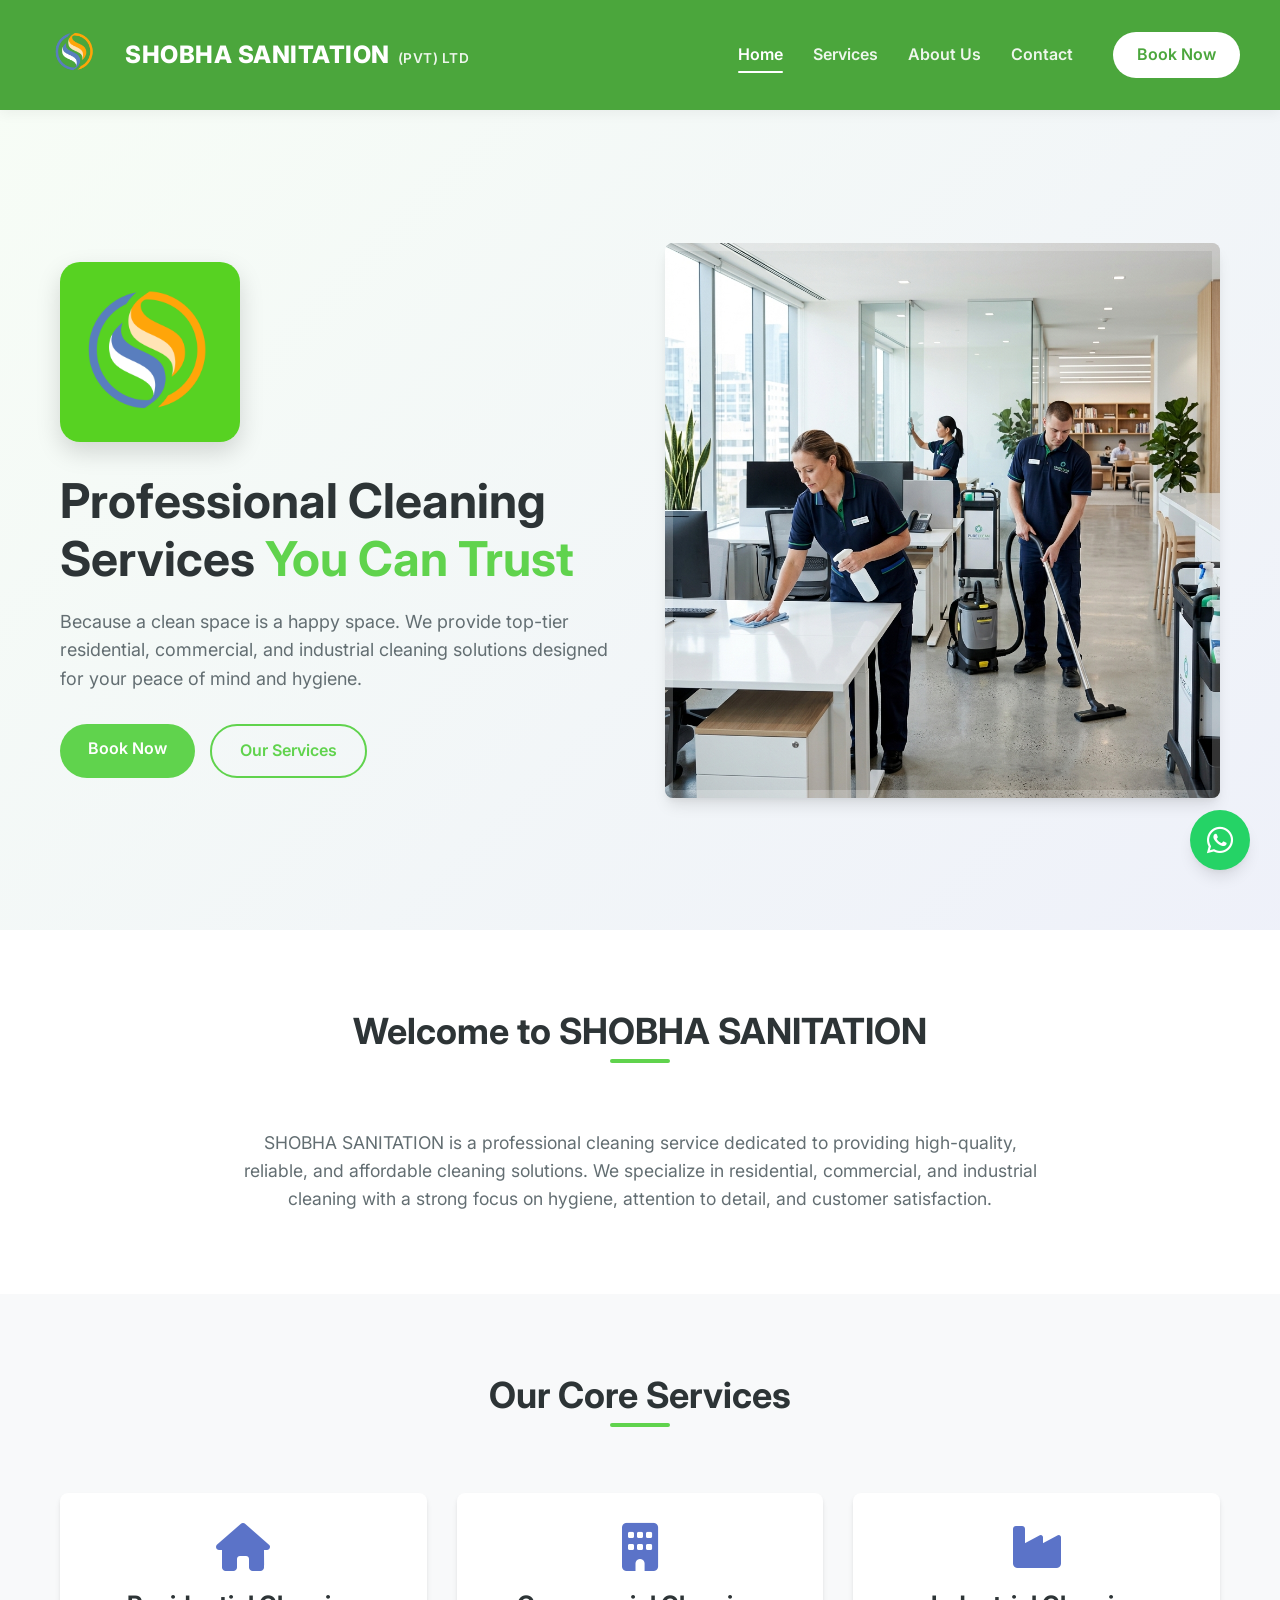
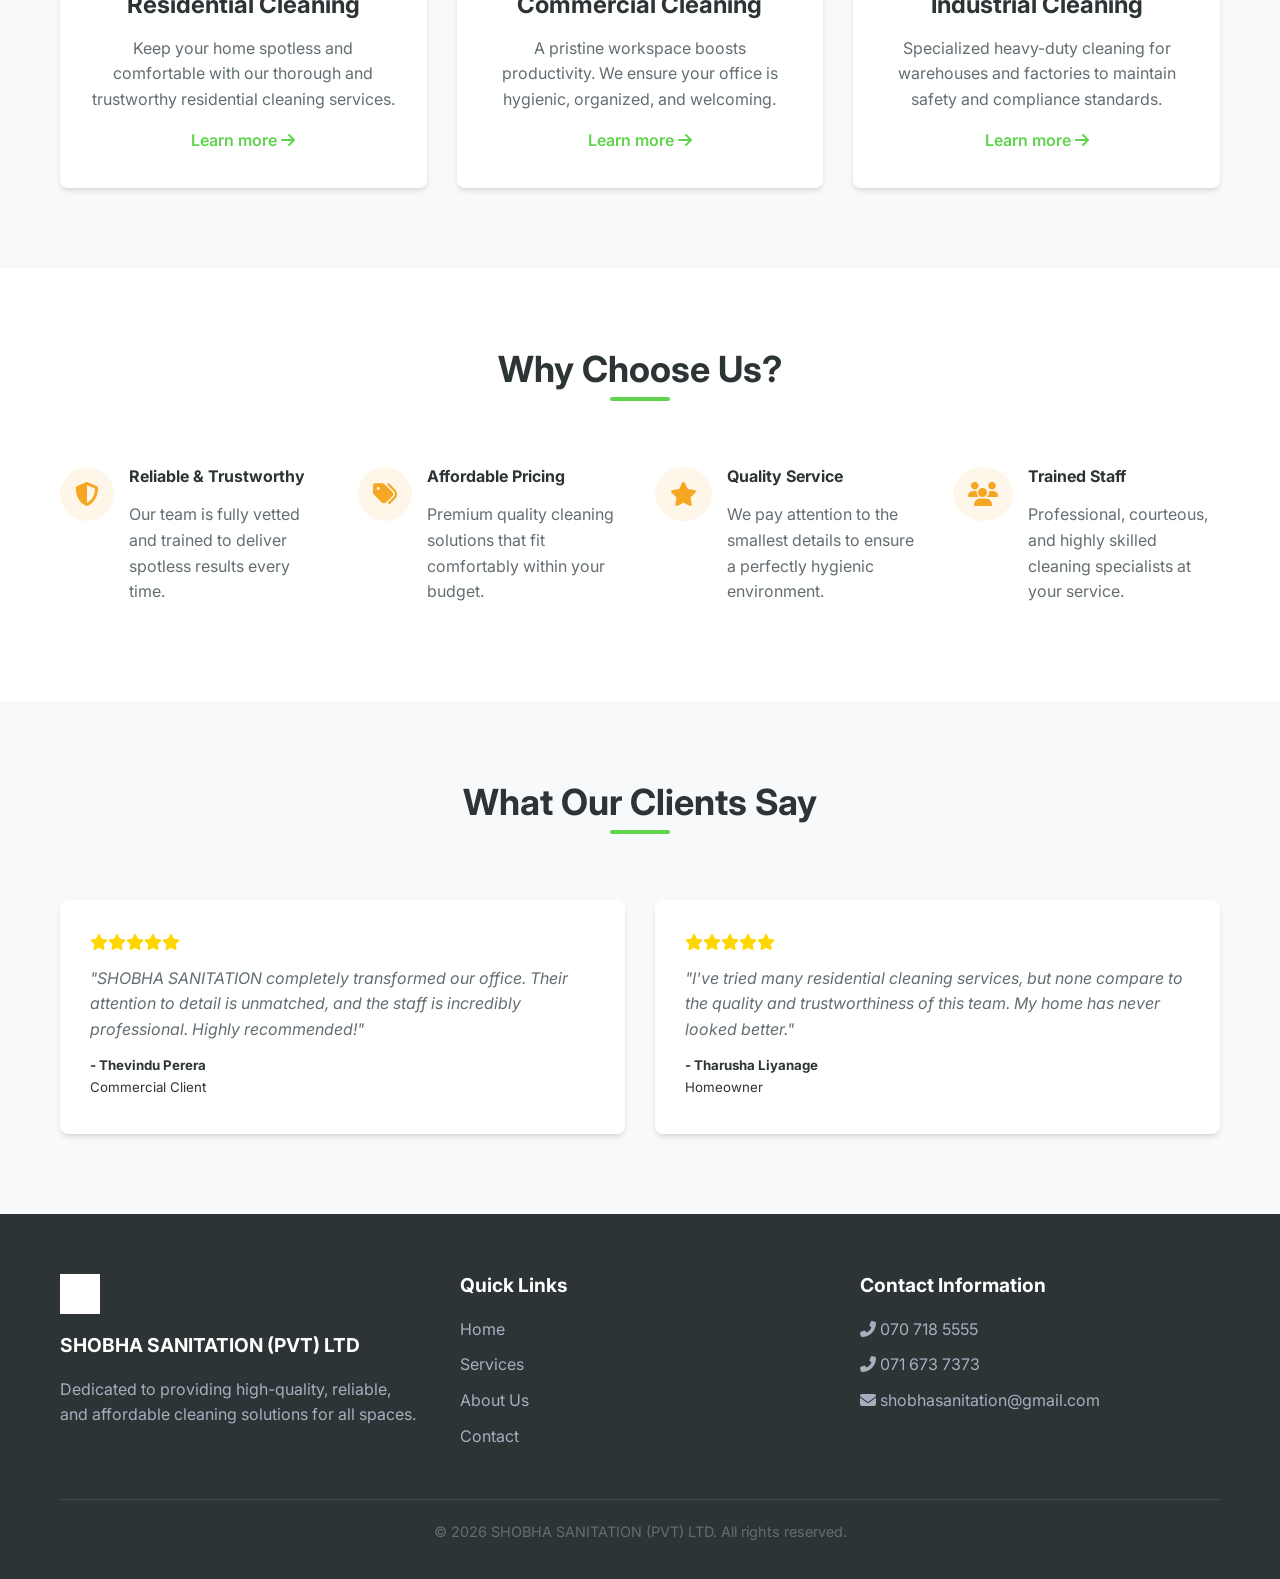
==== index.html @ 0815331f "Add files via upload" ====
<!DOCTYPE html>
<html lang="en">
<head>
    <meta charset="UTF-8">
    <meta name="viewport" content="width=device-width, initial-scale=1.0">
    <title>SHOBHA SANITATION (PVT) LTD - Professional Cleaning Services</title>
    <meta name="description" content="Professional cleaning service offering residential, commercial, and industrial cleaning. High-quality, reliable, and affordable solutions.">
    <link rel="stylesheet" href="https://cdnjs.cloudflare.com/ajax/libs/font-awesome/6.4.0/css/all.min.css">
    <link href="https://fonts.googleapis.com/css2?family=Inter:wght@300;400;500;600;700;800&display=swap" rel="stylesheet">
    <link rel="stylesheet" href="styles.css">
</head>
<body>
    <header>
        <div class="container navbar">
            <a href="index.html" class="logo-container">
                <img src="icon.png" alt="SHOBHA SANITATION Icon" class="header-icon" onerror="this.style.display='none';">
                <div class="brand-text">
                    SHOBHA SANITATION <span class="pvt-ltd">(PVT) LTD</span>
                </div>
            </a>
            <nav class="nav-links">
                <a href="index.html">Home</a>
                <a href="services.html">Services</a>
                <a href="about.html">About Us</a>
                <a href="contact.html">Contact</a>
                <a href="contact.html" class="btn btn-primary">Book Now</a>
            </nav>
            <div class="mobile-menu-btn">
                <i class="fas fa-bars"></i>
            </div>
        </div>
    </header>

    <main>
        <!-- Hero Section -->
        <section class="hero">
            <div class="container hero-content">
                <div class="hero-text fade-in">
                    <img src="hero-logo.png" alt="SHOBHA SANITATION Main Logo" style="height: 180px; margin-bottom: 30px; object-fit: contain; display: block; border-radius: 20px; box-shadow: 0 10px 25px rgba(0,0,0,0.15);" onerror="this.style.display='none';">
                    <h1>Professional Cleaning Services <span>You Can Trust</span></h1>
                    <p>Because a clean space is a happy space. We provide top-tier residential, commercial, and industrial cleaning solutions designed for your peace of mind and hygiene.</p>
                    <div class="hero-btns">
                        <a href="contact.html" class="btn btn-primary">Book Now</a>
                        <a href="services.html" class="btn btn-outline">Our Services</a>
                    </div>
                </div>
                <div class="hero-image fade-in">
                    <img src="assets/hero.png" alt="Professional cleaning staff in a spotless office">
                </div>
            </div>
        </section>

        <!-- Intro Section -->
        <section class="section fade-in">
            <div class="container">
                <div class="section-title">
                    <h2>Welcome to SHOBHA SANITATION</h2>
                </div>
                <p style="text-align: center; max-width: 800px; margin: 0 auto; font-size: 1.1rem;">
                    SHOBHA SANITATION is a professional cleaning service dedicated to providing high-quality, reliable, and affordable cleaning solutions. We specialize in residential, commercial, and industrial cleaning with a strong focus on hygiene, attention to detail, and customer satisfaction.
                </p>
            </div>
        </section>

        <!-- Services Highlight -->
        <section class="section bg-gray fade-in">
            <div class="container">
                <div class="section-title">
                    <h2>Our Core Services</h2>
                </div>
                <div class="services-grid">
                    <div class="service-card">
                        <i class="fas fa-home service-icon"></i>
                        <h3>Residential Cleaning</h3>
                        <p>Keep your home spotless and comfortable with our thorough and trustworthy residential cleaning services.</p>
                        <a href="services.html" style="color: var(--primary-color); font-weight: 600;">Learn more <i class="fas fa-arrow-right"></i></a>
                    </div>
                    <div class="service-card">
                        <i class="fas fa-building service-icon"></i>
                        <h3>Commercial Cleaning</h3>
                        <p>A pristine workspace boosts productivity. We ensure your office is hygienic, organized, and welcoming.</p>
                        <a href="services.html" style="color: var(--primary-color); font-weight: 600;">Learn more <i class="fas fa-arrow-right"></i></a>
                    </div>
                    <div class="service-card">
                        <i class="fas fa-industry service-icon"></i>
                        <h3>Industrial Cleaning</h3>
                        <p>Specialized heavy-duty cleaning for warehouses and factories to maintain safety and compliance standards.</p>
                        <a href="services.html" style="color: var(--primary-color); font-weight: 600;">Learn more <i class="fas fa-arrow-right"></i></a>
                    </div>
                </div>
            </div>
        </section>

        <!-- Why Choose Us -->
        <section class="section fade-in">
            <div class="container">
                <div class="section-title">
                    <h2>Why Choose Us?</h2>
                </div>
                <div class="features-grid">
                    <div class="feature-item">
                        <i class="fas fa-shield-alt"></i>
                        <div>
                            <h4>Reliable & Trustworthy</h4>
                            <p>Our team is fully vetted and trained to deliver spotless results every time.</p>
                        </div>
                    </div>
                    <div class="feature-item">
                        <i class="fas fa-tags"></i>
                        <div>
                            <h4>Affordable Pricing</h4>
                            <p>Premium quality cleaning solutions that fit comfortably within your budget.</p>
                        </div>
                    </div>
                    <div class="feature-item">
                        <i class="fas fa-star"></i>
                        <div>
                            <h4>Quality Service</h4>
                            <p>We pay attention to the smallest details to ensure a perfectly hygienic environment.</p>
                        </div>
                    </div>
                    <div class="feature-item">
                        <i class="fas fa-users"></i>
                        <div>
                            <h4>Trained Staff</h4>
                            <p>Professional, courteous, and highly skilled cleaning specialists at your service.</p>
                        </div>
                    </div>
                </div>
            </div>
        </section>

        <!-- Testimonials -->
        <section class="section bg-gray fade-in">
            <div class="container">
                <div class="section-title">
                    <h2>What Our Clients Say</h2>
                </div>
                <div class="services-grid" style="grid-template-columns: repeat(auto-fit, minmax(300px, 1fr));">
                    <div class="service-card" style="text-align: left;">
                        <div style="color: #FFD700; margin-bottom: 10px;">
                            <i class="fas fa-star"></i><i class="fas fa-star"></i><i class="fas fa-star"></i><i class="fas fa-star"></i><i class="fas fa-star"></i>
                        </div>
                        <p style="font-style: italic;">"SHOBHA SANITATION completely transformed our office. Their attention to detail is unmatched, and the staff is incredibly professional. Highly recommended!"</p>
                        <h5 style="margin-top: 15px; margin-bottom: 0;">- Thevindu Perera</h5>
                        <small>Commercial Client</small>
                    </div>
                    <div class="service-card" style="text-align: left;">
                        <div style="color: #FFD700; margin-bottom: 10px;">
                            <i class="fas fa-star"></i><i class="fas fa-star"></i><i class="fas fa-star"></i><i class="fas fa-star"></i><i class="fas fa-star"></i>
                        </div>
                        <p style="font-style: italic;">"I've tried many residential cleaning services, but none compare to the quality and trustworthiness of this team. My home has never looked better."</p>
                        <h5 style="margin-top: 15px; margin-bottom: 0;">- Tharusha Liyanage</h5>
                        <small>Homeowner</small>
                    </div>
                </div>
            </div>
        </section>
    </main>

    <footer>
        <div class="container">
            <div class="footer-grid">
                <div class="footer-col">
                    <img src="logo.png" alt="SHOBHA SANITATION Logo" style="height: 40px; margin-bottom: 20px; filter: brightness(0) invert(1);" onerror="this.style.display='none';">
                    <h4>SHOBHA SANITATION (PVT) LTD</h4>
                    <p>Dedicated to providing high-quality, reliable, and affordable cleaning solutions for all spaces.</p>
                </div>
                <div class="footer-col">
                    <h4>Quick Links</h4>
                    <ul class="footer-links">
                        <li><a href="index.html">Home</a></li>
                        <li><a href="services.html">Services</a></li>
                        <li><a href="about.html">About Us</a></li>
                        <li><a href="contact.html">Contact</a></li>
                    </ul>
                </div>
                <div class="footer-col">
                    <h4>Contact Information</h4>
                    <ul class="footer-links" style="color: #a4b0be;">
                        <li><i class="fas fa-phone-alt"></i> <a href="tel:0707185555">070 718 5555</a></li>
                        <li><i class="fas fa-phone-alt"></i> <a href="tel:0716737373">071 673 7373</a></li>
                        <li><i class="fas fa-envelope"></i> <a href="mailto:shobhasanitation@gmail.com">shobhasanitation@gmail.com</a></li>
                    </ul>
                </div>
            </div>
            <div class="footer-bottom">
                <p>&copy; 2026 SHOBHA SANITATION (PVT) LTD. All rights reserved.</p>
            </div>
        </div>
    </footer>

    <!-- WhatsApp Floating Button -->
    <a href="https://wa.me/94707185555?text=Hi,%20I%E2%80%99m%20interested%20in%20your%20cleaning%20services." class="whatsapp-float" target="_blank" rel="noopener noreferrer">
        <i class="fab fa-whatsapp"></i>
    </a>

    <script src="script.js"></script>
</body>
</html>
---- styles.css ----
:root {
  /* Colors based on SHOBHA Sanitation logo */
  --primary-color: #60D34D; /* Lime Green */
  --primary-dark: #4ba63c;
  --secondary-color: #5B73C8; /* Blue */
  --accent-color: #F5A623; /* Orange/Yellow */
  
  --bg-light: #ffffff;
  --bg-gray: #f8f9fa;
  --text-dark: #2d3436;
  --text-muted: #636e72;
  --white: #ffffff;

  /* Fonts */
  --font-main: 'Inter', system-ui, -apple-system, sans-serif;
  
  /* Layout */
  --max-width: 1200px;
  --shadow: 0 4px 6px -1px rgba(0, 0, 0, 0.1), 0 2px 4px -1px rgba(0, 0, 0, 0.06);
  --shadow-lg: 0 10px 15px -3px rgba(0, 0, 0, 0.1), 0 4px 6px -2px rgba(0, 0, 0, 0.05);
  --border-radius: 8px;
  --transition: all 0.3s ease;
}

* {
  margin: 0;
  padding: 0;
  box-sizing: border-box;
}

body {
  font-family: var(--font-main);
  color: var(--text-dark);
  background-color: var(--bg-light);
  line-height: 1.6;
  overflow-x: hidden;
}

a {
  text-decoration: none;
  color: inherit;
  transition: var(--transition);
}

ul {
  list-style: none;
}

img {
  max-width: 100%;
  height: auto;
  display: block;
}

.container {
  max-width: var(--max-width);
  margin: 0 auto;
  padding: 0 20px;
}

/* Typography */
h1, h2, h3, h4, h5, h6 {
  font-weight: 700;
  line-height: 1.2;
  margin-bottom: 1rem;
}

h1 { font-size: 3rem; }
h2 { font-size: 2.25rem; }
h3 { font-size: 1.5rem; }

p {
  margin-bottom: 1rem;
  color: var(--text-muted);
}

/* Buttons */
.btn {
  display: inline-block;
  padding: 12px 28px;
  border-radius: 50px;
  font-weight: 600;
  text-align: center;
  cursor: pointer;
  border: none;
  transition: var(--transition);
}

.btn-primary {
  background-color: var(--primary-color);
  color: var(--white);
}

.btn-primary:hover {
  background-color: var(--primary-dark);
  transform: translateY(-2px);
  box-shadow: var(--shadow);
}

.btn-secondary {
  background-color: var(--secondary-color);
  color: var(--white);
}

.btn-secondary:hover {
  background-color: #4a5da6;
  transform: translateY(-2px);
  box-shadow: var(--shadow);
}

.btn-outline {
  background-color: transparent;
  color: var(--primary-color);
  border: 2px solid var(--primary-color);
}

.btn-outline:hover {
  background-color: var(--primary-color);
  color: var(--white);
}

/* Header & Navbar */
header {
  background-color: var(--primary-dark); /* Professional green */
  box-shadow: 0 4px 12px rgba(0,0,0,0.05);
  position: sticky;
  top: 0;
  z-index: 1000;
}

.navbar {
  display: flex;
  justify-content: space-between;
  align-items: center;
  padding: 20px 0;
}

.logo-container {
  display: flex;
  align-items: center;
  gap: 15px;
  text-decoration: none;
  color: var(--white);
}

.header-icon {
  height: 70px;
  width: auto;
  object-fit: contain;
}

.brand-text {
  font-size: 1.5rem;
  font-weight: 800;
  letter-spacing: 0.5px;
  display: flex;
  align-items: baseline;
}

.pvt-ltd {
  font-size: 0.85rem;
  font-weight: 600;
  opacity: 0.9;
  margin-left: 8px;
}

.nav-links {
  display: flex;
  gap: 30px;
  align-items: center;
}

.nav-links a {
  font-weight: 600;
  color: rgba(255, 255, 255, 0.9);
  position: relative;
}

.nav-links a:hover,
.nav-links a.active {
  color: var(--white);
}

.nav-links a:not(.btn):hover::after,
.nav-links a.active:not(.btn):after {
  content: '';
  position: absolute;
  bottom: -5px;
  left: 0;
  width: 100%;
  height: 2px;
  background-color: var(--white);
  border-radius: 2px;
}

.nav-links .btn-primary {
  background-color: var(--white);
  color: var(--primary-dark);
  padding: 10px 24px;
  margin-left: 10px;
}

.nav-links .btn-primary:hover {
  background-color: var(--bg-gray);
  color: var(--primary-dark);
  transform: translateY(-2px);
  box-shadow: 0 4px 10px rgba(0,0,0,0.15);
}

.mobile-menu-btn {
  display: none;
  font-size: 1.75rem;
  cursor: pointer;
  color: var(--white);
}

/* Hero Section */
.hero {
  background: linear-gradient(135deg, rgba(96, 211, 77, 0.05) 0%, rgba(91, 115, 200, 0.1) 100%);
  padding: 80px 0;
  min-height: calc(100vh - 80px);
  display: flex;
  align-items: center;
}

.hero-content {
  display: grid;
  grid-template-columns: 1fr 1fr;
  gap: 50px;
  align-items: center;
}

.hero-text h1 {
  color: var(--text-dark);
  margin-bottom: 20px;
}

.hero-text h1 span {
  color: var(--primary-color);
}

.hero-text p {
  font-size: 1.125rem;
  margin-bottom: 30px;
}

.hero-btns {
  display: flex;
  gap: 15px;
}

.hero-image {
  position: relative;
  border-radius: var(--border-radius);
  overflow: hidden;
  box-shadow: var(--shadow-lg);
}

.hero-image::after {
  content: '';
  position: absolute;
  top: 0; left: 0; right: 0; bottom: 0;
  border-radius: var(--border-radius);
  box-shadow: inset 0 0 0 8px rgba(255, 255, 255, 0.2);
  pointer-events: none;
}

/* Sections General */
.section {
  padding: 80px 0;
}

.bg-gray {
  background-color: var(--bg-gray);
}

.section-title {
  text-align: center;
  margin-bottom: 50px;
}

.section-title h2 {
  display: inline-block;
  position: relative;
  padding-bottom: 10px;
}

.section-title h2::after {
  content: '';
  position: absolute;
  bottom: 0;
  left: 50%;
  transform: translateX(-50%);
  width: 60px;
  height: 4px;
  background-color: var(--primary-color);
  border-radius: 2px;
}

/* Services Highlight */
.services-grid {
  display: grid;
  grid-template-columns: repeat(auto-fit, minmax(300px, 1fr));
  gap: 30px;
}

.service-card {
  background-color: var(--white);
  padding: 30px;
  border-radius: var(--border-radius);
  box-shadow: var(--shadow);
  text-align: center;
  transition: var(--transition);
  border-bottom: 4px solid transparent;
}

.service-card:hover {
  transform: translateY(-5px);
  box-shadow: var(--shadow-lg);
  border-bottom-color: var(--primary-color);
}

.service-icon {
  font-size: 3rem;
  color: var(--secondary-color);
  margin-bottom: 20px;
}

/* Features/Why Choose Us */
.features-grid {
  display: grid;
  grid-template-columns: repeat(auto-fit, minmax(250px, 1fr));
  gap: 30px;
}

.feature-item {
  display: flex;
  align-items: flex-start;
  gap: 15px;
}

.feature-item i {
  color: var(--accent-color);
  font-size: 1.5rem;
  background-color: rgba(245, 166, 35, 0.1);
  padding: 15px;
  border-radius: 50%;
}

/* Contact Section & Forms */
.contact-grid {
  display: grid;
  grid-template-columns: 1fr 1fr;
  gap: 50px;
}

.contact-info-card {
  background-color: var(--primary-color);
  color: var(--white);
  padding: 40px;
  border-radius: var(--border-radius);
  box-shadow: var(--shadow);
}

.contact-info-card h3 {
  color: var(--white);
}

.contact-info-card p {
  color: rgba(255, 255, 255, 0.9);
}

.contact-item {
  display: flex;
  align-items: center;
  gap: 15px;
  margin-bottom: 20px;
  font-size: 1.1rem;
}

.contact-item i {
  font-size: 1.5rem;
}

.contact-form {
  background-color: var(--white);
  padding: 40px;
  border-radius: var(--border-radius);
  box-shadow: var(--shadow);
}

.form-group {
  margin-bottom: 20px;
}

.form-group label {
  display: block;
  margin-bottom: 8px;
  font-weight: 500;
}

.form-control {
  width: 100%;
  padding: 12px 15px;
  border: 1px solid #ddd;
  border-radius: 4px;
  font-family: var(--font-main);
  font-size: 1rem;
  transition: var(--transition);
}

.form-control:focus {
  outline: none;
  border-color: var(--primary-color);
  box-shadow: 0 0 0 3px rgba(96, 211, 77, 0.1);
}

textarea.form-control {
  resize: vertical;
  min-height: 120px;
}

/* Footer */
footer {
  background-color: var(--text-dark);
  color: var(--white);
  padding: 60px 0 20px;
}

.footer-grid {
  display: grid;
  grid-template-columns: repeat(auto-fit, minmax(250px, 1fr));
  gap: 40px;
  margin-bottom: 40px;
}

.footer-col h4 {
  margin-bottom: 20px;
  color: var(--white);
  font-size: 1.2rem;
}

.footer-col p, .footer-col a {
  color: #a4b0be;
  margin-bottom: 10px;
}

.footer-links li {
  margin-bottom: 10px;
}

.footer-links a:hover {
  color: var(--primary-color);
  padding-left: 5px;
}

.footer-bottom {
  text-align: center;
  padding-top: 20px;
  border-top: 1px solid rgba(255, 255, 255, 0.1);
  color: #a4b0be;
  font-size: 0.9rem;
}

/* WhatsApp Floating Button */
.whatsapp-float {
  position: fixed;
  width: 60px;
  height: 60px;
  bottom: 30px;
  right: 30px;
  background-color: #25d366;
  color: #FFF;
  border-radius: 50px;
  text-align: center;
  font-size: 30px;
  box-shadow: var(--shadow-lg);
  z-index: 1000;
  display: flex;
  align-items: center;
  justify-content: center;
  transition: var(--transition);
  text-decoration: none;
}

.whatsapp-float:hover {
  background-color: #128C7E;
  transform: scale(1.1);
  color: #fff;
}

/* Animations */
.fade-in {
  opacity: 0;
  transform: translateY(20px);
  transition: opacity 0.6s ease-out, transform 0.6s ease-out;
}

.fade-in.visible {
  opacity: 1;
  transform: translateY(0);
}

/* Responsive */
@media (max-width: 768px) {
  .header-icon {
    height: 50px;
  }

  .brand-text {
    font-size: 1.1rem;
  }

  .pvt-ltd {
    font-size: 0.7rem;
    margin-left: 5px;
  }

  .hero-content {
    grid-template-columns: 1fr;
    text-align: center;
  }
  
  .hero-btns {
    justify-content: center;
  }
  
  .nav-links {
    display: none;
    position: absolute;
    top: 100%;
    left: 0;
    width: 100%;
    background-color: var(--primary-dark);
    flex-direction: column;
    padding: 20px 0;
    box-shadow: var(--shadow);
    gap: 20px;
  }
  
  .nav-links.active {
    display: flex;
  }
  
  .mobile-menu-btn {
    display: block;
  }

  .contact-grid {
    grid-template-columns: 1fr;
  }
  
  h1 { font-size: 2.5rem; }
}
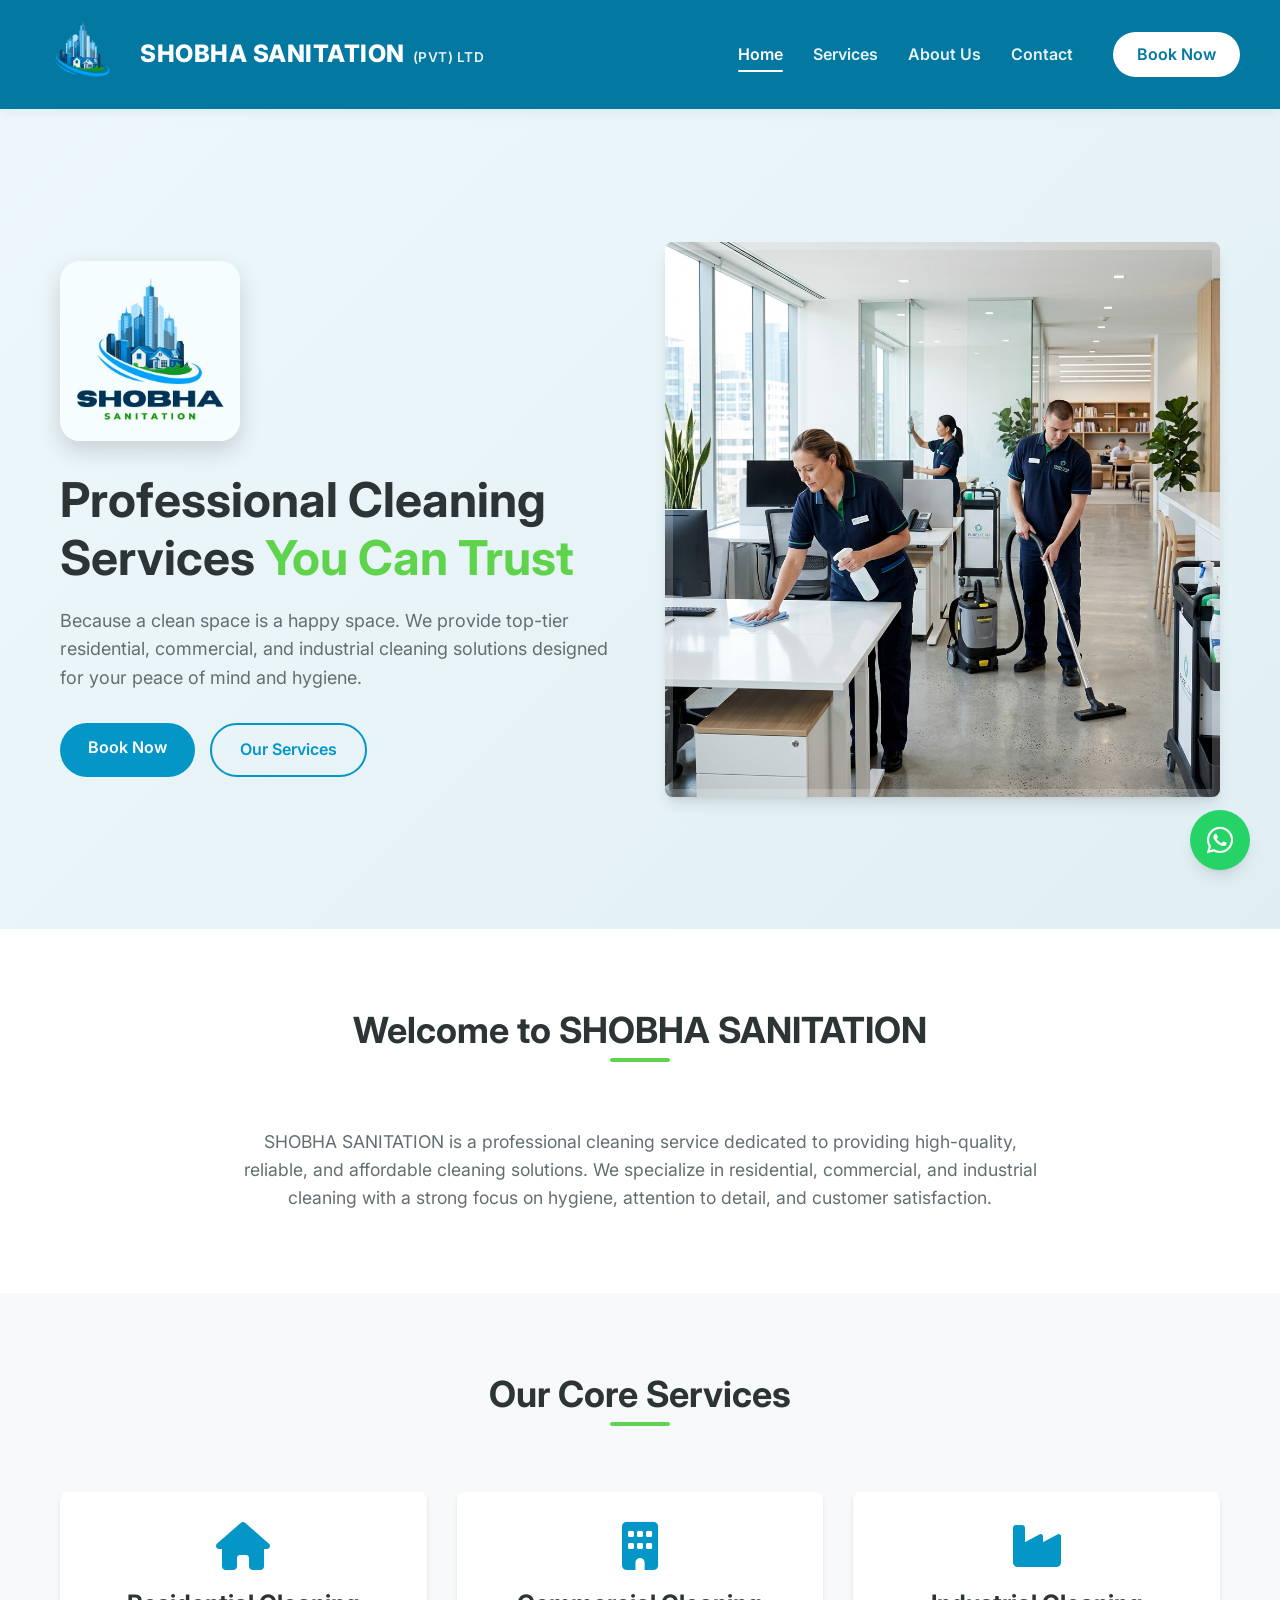
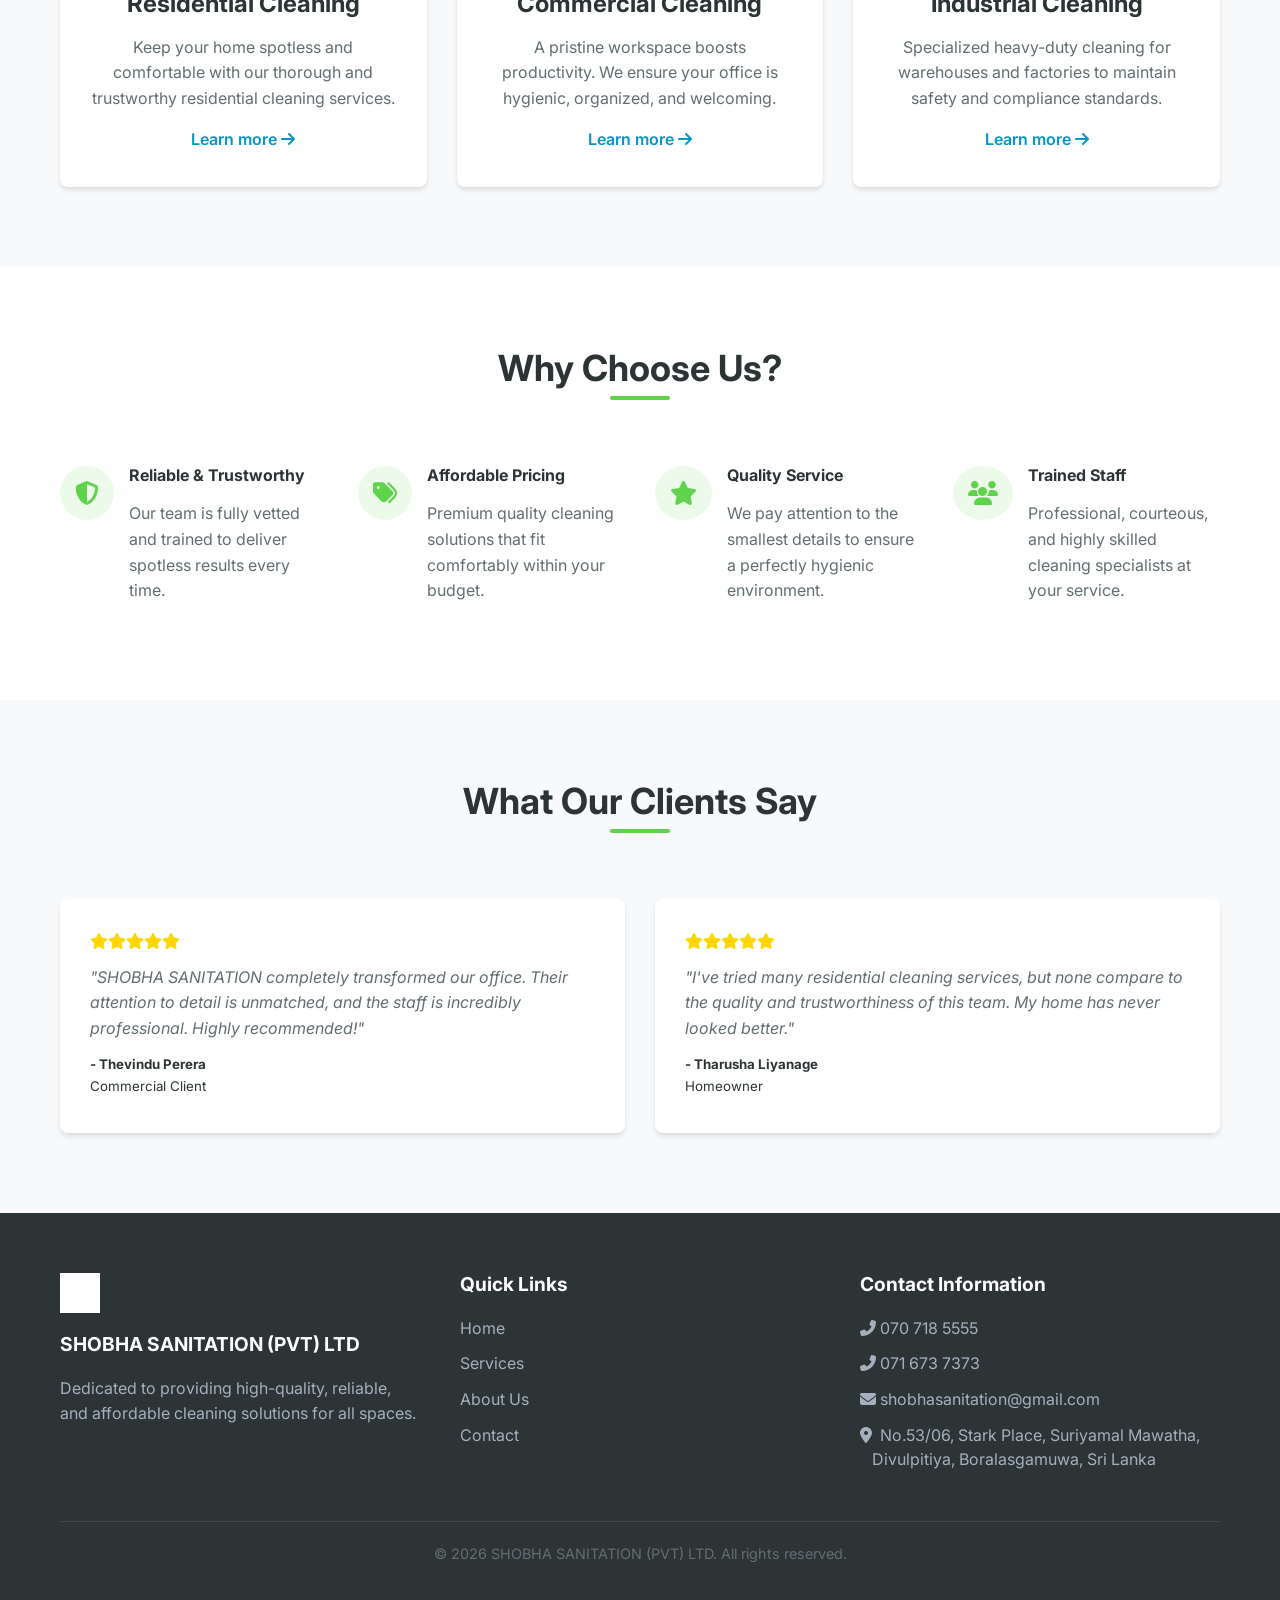
==== commit de154a8f: "Add files via upload" ====
--- a/index.html
+++ b/index.html
@@ -1,19 +1,34 @@
 <!DOCTYPE html>
 <html lang="en">
+
 <head>
     <meta charset="UTF-8">
     <meta name="viewport" content="width=device-width, initial-scale=1.0">
     <title>SHOBHA SANITATION (PVT) LTD - Professional Cleaning Services</title>
-    <meta name="description" content="Professional cleaning service offering residential, commercial, and industrial cleaning. High-quality, reliable, and affordable solutions.">
+    <meta name="description"
+        content="Professional cleaning service offering residential, commercial, and industrial cleaning. High-quality, reliable, and affordable solutions.">
+    <link rel="icon" type="image/png" href="assets/favicon.png">
+    <link rel="shortcut icon" href="assets/favicon.png">
+    <script type="application/ld+json">
+    {
+      "@context": "https://schema.org",
+      "@type": "Organization",
+      "name": "SHOBHA SANITATION (PVT) LTD",
+      "url": "https://shobhasanitation.com",
+      "logo": "https://shobhasanitation.com/assets/favicon.png"
+    }
+    </script>
     <link rel="stylesheet" href="https://cdnjs.cloudflare.com/ajax/libs/font-awesome/6.4.0/css/all.min.css">
-    <link href="https://fonts.googleapis.com/css2?family=Inter:wght@300;400;500;600;700;800&display=swap" rel="stylesheet">
+    <link href="https://fonts.googleapis.com/css2?family=Inter:wght@300;400;500;600;700;800&display=swap"
+        rel="stylesheet">
     <link rel="stylesheet" href="styles.css">
 </head>
+
 <body>
     <header>
         <div class="container navbar">
             <a href="index.html" class="logo-container">
-                <img src="icon.png" alt="SHOBHA SANITATION Icon" class="header-icon" onerror="this.style.display='none';">
+                <img src="assets/logo-transparent.png" alt="Shobha Sanitation Logo" class="header-icon">
                 <div class="brand-text">
                     SHOBHA SANITATION <span class="pvt-ltd">(PVT) LTD</span>
                 </div>
@@ -36,9 +51,11 @@
         <section class="hero">
             <div class="container hero-content">
                 <div class="hero-text fade-in">
-                    <img src="hero-logo.png" alt="SHOBHA SANITATION Main Logo" style="height: 180px; margin-bottom: 30px; object-fit: contain; display: block; border-radius: 20px; box-shadow: 0 10px 25px rgba(0,0,0,0.15);" onerror="this.style.display='none';">
+                    <img src="assets/logo-background.png" alt="Shobha Sanitation Main Logo"
+                        style="height: 180px; margin-bottom: 30px; object-fit: contain; display: block; border-radius: 20px; box-shadow: 0 10px 25px rgba(0,0,0,0.15);">
                     <h1>Professional Cleaning Services <span>You Can Trust</span></h1>
-                    <p>Because a clean space is a happy space. We provide top-tier residential, commercial, and industrial cleaning solutions designed for your peace of mind and hygiene.</p>
+                    <p>Because a clean space is a happy space. We provide top-tier residential, commercial, and
+                        industrial cleaning solutions designed for your peace of mind and hygiene.</p>
                     <div class="hero-btns">
                         <a href="contact.html" class="btn btn-primary">Book Now</a>
                         <a href="services.html" class="btn btn-outline">Our Services</a>
@@ -57,7 +74,9 @@
                     <h2>Welcome to SHOBHA SANITATION</h2>
                 </div>
                 <p style="text-align: center; max-width: 800px; margin: 0 auto; font-size: 1.1rem;">
-                    SHOBHA SANITATION is a professional cleaning service dedicated to providing high-quality, reliable, and affordable cleaning solutions. We specialize in residential, commercial, and industrial cleaning with a strong focus on hygiene, attention to detail, and customer satisfaction.
+                    SHOBHA SANITATION is a professional cleaning service dedicated to providing high-quality, reliable,
+                    and affordable cleaning solutions. We specialize in residential, commercial, and industrial cleaning
+                    with a strong focus on hygiene, attention to detail, and customer satisfaction.
                 </p>
             </div>
         </section>
@@ -72,20 +91,26 @@
                     <div class="service-card">
                         <i class="fas fa-home service-icon"></i>
                         <h3>Residential Cleaning</h3>
-                        <p>Keep your home spotless and comfortable with our thorough and trustworthy residential cleaning services.</p>
-                        <a href="services.html" style="color: var(--primary-color); font-weight: 600;">Learn more <i class="fas fa-arrow-right"></i></a>
+                        <p>Keep your home spotless and comfortable with our thorough and trustworthy residential
+                            cleaning services.</p>
+                        <a href="services.html" style="color: var(--primary-color); font-weight: 600;">Learn more <i
+                                class="fas fa-arrow-right"></i></a>
                     </div>
                     <div class="service-card">
                         <i class="fas fa-building service-icon"></i>
                         <h3>Commercial Cleaning</h3>
-                        <p>A pristine workspace boosts productivity. We ensure your office is hygienic, organized, and welcoming.</p>
-                        <a href="services.html" style="color: var(--primary-color); font-weight: 600;">Learn more <i class="fas fa-arrow-right"></i></a>
+                        <p>A pristine workspace boosts productivity. We ensure your office is hygienic, organized, and
+                            welcoming.</p>
+                        <a href="services.html" style="color: var(--primary-color); font-weight: 600;">Learn more <i
+                                class="fas fa-arrow-right"></i></a>
                     </div>
                     <div class="service-card">
                         <i class="fas fa-industry service-icon"></i>
                         <h3>Industrial Cleaning</h3>
-                        <p>Specialized heavy-duty cleaning for warehouses and factories to maintain safety and compliance standards.</p>
-                        <a href="services.html" style="color: var(--primary-color); font-weight: 600;">Learn more <i class="fas fa-arrow-right"></i></a>
+                        <p>Specialized heavy-duty cleaning for warehouses and factories to maintain safety and
+                            compliance standards.</p>
+                        <a href="services.html" style="color: var(--primary-color); font-weight: 600;">Learn more <i
+                                class="fas fa-arrow-right"></i></a>
                     </div>
                 </div>
             </div>
@@ -139,17 +164,22 @@
                 <div class="services-grid" style="grid-template-columns: repeat(auto-fit, minmax(300px, 1fr));">
                     <div class="service-card" style="text-align: left;">
                         <div style="color: #FFD700; margin-bottom: 10px;">
-                            <i class="fas fa-star"></i><i class="fas fa-star"></i><i class="fas fa-star"></i><i class="fas fa-star"></i><i class="fas fa-star"></i>
-                        </div>
-                        <p style="font-style: italic;">"SHOBHA SANITATION completely transformed our office. Their attention to detail is unmatched, and the staff is incredibly professional. Highly recommended!"</p>
+                            <i class="fas fa-star"></i><i class="fas fa-star"></i><i class="fas fa-star"></i><i
+                                class="fas fa-star"></i><i class="fas fa-star"></i>
+                        </div>
+                        <p style="font-style: italic;">"SHOBHA SANITATION completely transformed our office. Their
+                            attention to detail is unmatched, and the staff is incredibly professional. Highly
+                            recommended!"</p>
                         <h5 style="margin-top: 15px; margin-bottom: 0;">- Thevindu Perera</h5>
                         <small>Commercial Client</small>
                     </div>
                     <div class="service-card" style="text-align: left;">
                         <div style="color: #FFD700; margin-bottom: 10px;">
-                            <i class="fas fa-star"></i><i class="fas fa-star"></i><i class="fas fa-star"></i><i class="fas fa-star"></i><i class="fas fa-star"></i>
-                        </div>
-                        <p style="font-style: italic;">"I've tried many residential cleaning services, but none compare to the quality and trustworthiness of this team. My home has never looked better."</p>
+                            <i class="fas fa-star"></i><i class="fas fa-star"></i><i class="fas fa-star"></i><i
+                                class="fas fa-star"></i><i class="fas fa-star"></i>
+                        </div>
+                        <p style="font-style: italic;">"I've tried many residential cleaning services, but none compare
+                            to the quality and trustworthiness of this team. My home has never looked better."</p>
                         <h5 style="margin-top: 15px; margin-bottom: 0;">- Tharusha Liyanage</h5>
                         <small>Homeowner</small>
                     </div>
@@ -162,9 +192,12 @@
         <div class="container">
             <div class="footer-grid">
                 <div class="footer-col">
-                    <img src="logo.png" alt="SHOBHA SANITATION Logo" style="height: 40px; margin-bottom: 20px; filter: brightness(0) invert(1);" onerror="this.style.display='none';">
+                    <img src="logo.png" alt="SHOBHA SANITATION Logo"
+                        style="height: 40px; margin-bottom: 20px; filter: brightness(0) invert(1);"
+                        onerror="this.style.display='none';">
                     <h4>SHOBHA SANITATION (PVT) LTD</h4>
-                    <p>Dedicated to providing high-quality, reliable, and affordable cleaning solutions for all spaces.</p>
+                    <p>Dedicated to providing high-quality, reliable, and affordable cleaning solutions for all spaces.
+                    </p>
                 </div>
                 <div class="footer-col">
                     <h4>Quick Links</h4>
@@ -181,6 +214,7 @@
                         <li><i class="fas fa-phone-alt"></i> <a href="tel:0707185555">070 718 5555</a></li>
                         <li><i class="fas fa-phone-alt"></i> <a href="tel:0716737373">071 673 7373</a></li>
                         <li><i class="fas fa-envelope"></i> <a href="mailto:shobhasanitation@gmail.com">shobhasanitation@gmail.com</a></li>
+                        <li style="line-height:1.5;"><i class="fas fa-map-marker-alt" style="width:16px;"></i> No.53/06, Stark Place, Suriyamal Mawatha,<br>&nbsp;&nbsp;&nbsp;Divulpitiya, Boralasgamuwa, Sri Lanka</li>
                     </ul>
                 </div>
             </div>
@@ -191,10 +225,29 @@
     </footer>
 
     <!-- WhatsApp Floating Button -->
-    <a href="https://wa.me/94707185555?text=Hi,%20I%E2%80%99m%20interested%20in%20your%20cleaning%20services." class="whatsapp-float" target="_blank" rel="noopener noreferrer">
+    <a href="https://wa.me/94707185555?text=Hi,%20I%E2%80%99m%20interested%20in%20your%20cleaning%20services."
+        class="whatsapp-float" target="_blank" rel="noopener noreferrer">
         <i class="fab fa-whatsapp"></i>
     </a>
 
+    <!-- Quote Modal -->
+    <div id="quoteModalOverlay" class="quote-modal-overlay">
+        <div class="quote-modal">
+            <button id="quoteModalClose" class="quote-modal-close" aria-label="Close">&times;</button>
+            <h3 id="modalTitle">Get a Free Quote</h3>
+            <p id="modalSubtitle">Choose how you'd like to reach us:</p>
+            <div class="quote-modal-options">
+                <a id="modalWhatsApp" href="#" target="_blank" rel="noopener noreferrer" class="quote-modal-btn whatsapp">
+                    <i class="fab fa-whatsapp"></i> WhatsApp
+                </a>
+                <a id="modalEmail" href="#" class="quote-modal-btn email">
+                    <i class="fas fa-envelope"></i> Email
+                </a>
+            </div>
+        </div>
+    </div>
+
     <script src="script.js"></script>
 </body>
-</html>
+
+</html>
--- a/styles.css
+++ b/styles.css
@@ -1,9 +1,10 @@
 :root {
   /* Colors based on SHOBHA Sanitation logo */
-  --primary-color: #60D34D; /* Lime Green */
-  --primary-dark: #4ba63c;
-  --secondary-color: #5B73C8; /* Blue */
-  --accent-color: #F5A623; /* Orange/Yellow */
+  --primary-color: #0496C7; /* Logo Blue */
+  --primary-dark: #0378a0; /* Darker Blue */
+  --secondary-color: #0496C7; /* Blue (kept for compatibility) */
+  --accent-color: #F5A623;  /* Orange/Yellow */
+  --accent-green: #60D34D;  /* Logo Lime Green – small details */
   
   --bg-light: #ffffff;
   --bg-gray: #f8f9fa;
@@ -132,7 +133,7 @@
   display: flex;
   justify-content: space-between;
   align-items: center;
-  padding: 20px 0;
+  padding: 12px 0;
 }
 
 .logo-container {
@@ -144,7 +145,7 @@
 }
 
 .header-icon {
-  height: 70px;
+  height: 85px;
   width: auto;
   object-fit: contain;
 }
@@ -216,7 +217,7 @@
 
 /* Hero Section */
 .hero {
-  background: linear-gradient(135deg, rgba(96, 211, 77, 0.05) 0%, rgba(91, 115, 200, 0.1) 100%);
+  background: linear-gradient(135deg, rgba(4, 150, 199, 0.07) 0%, rgba(3, 120, 160, 0.12) 100%);
   padding: 80px 0;
   min-height: calc(100vh - 80px);
   display: flex;
@@ -236,7 +237,7 @@
 }
 
 .hero-text h1 span {
-  color: var(--primary-color);
+  color: var(--accent-green);
 }
 
 .hero-text p {
@@ -293,7 +294,7 @@
   transform: translateX(-50%);
   width: 60px;
   height: 4px;
-  background-color: var(--primary-color);
+  background-color: var(--accent-green);
   border-radius: 2px;
 }
 
@@ -317,7 +318,7 @@
 .service-card:hover {
   transform: translateY(-5px);
   box-shadow: var(--shadow-lg);
-  border-bottom-color: var(--primary-color);
+  border-bottom-color: var(--accent-green);
 }
 
 .service-icon {
@@ -340,9 +341,9 @@
 }
 
 .feature-item i {
-  color: var(--accent-color);
+  color: var(--accent-green);
   font-size: 1.5rem;
-  background-color: rgba(245, 166, 35, 0.1);
+  background-color: rgba(96, 211, 77, 0.12);
   padding: 15px;
   border-radius: 50%;
 }
@@ -412,7 +413,7 @@
 .form-control:focus {
   outline: none;
   border-color: var(--primary-color);
-  box-shadow: 0 0 0 3px rgba(96, 211, 77, 0.1);
+  box-shadow: 0 0 0 3px rgba(4, 150, 199, 0.18);
 }
 
 textarea.form-control {
@@ -450,7 +451,7 @@
 }
 
 .footer-links a:hover {
-  color: var(--primary-color);
+  color: var(--accent-green);
   padding-left: 5px;
 }
 
@@ -501,30 +502,24 @@
   transform: translateY(0);
 }
 
-/* Responsive */
+/* ── Responsive – Tablet & Mobile (≤ 768px) ───────────────── */
 @media (max-width: 768px) {
+
+  /* Header */
   .header-icon {
-    height: 50px;
+    height: 45px;
   }
 
   .brand-text {
-    font-size: 1.1rem;
+    font-size: 1.05rem;
   }
 
   .pvt-ltd {
-    font-size: 0.7rem;
+    font-size: 0.68rem;
     margin-left: 5px;
   }
 
-  .hero-content {
-    grid-template-columns: 1fr;
-    text-align: center;
-  }
-  
-  .hero-btns {
-    justify-content: center;
-  }
-  
+  /* Mobile nav */
   .nav-links {
     display: none;
     position: absolute;
@@ -533,22 +528,298 @@
     width: 100%;
     background-color: var(--primary-dark);
     flex-direction: column;
-    padding: 20px 0;
+    padding: 16px 0;
     box-shadow: var(--shadow);
-    gap: 20px;
-  }
-  
+    gap: 4px;
+    z-index: 999;
+  }
+
+  .nav-links a {
+    padding: 10px 24px;
+    width: 100%;
+    text-align: left;
+  }
+
+  .nav-links .btn-primary {
+    margin: 8px 24px 4px;
+    width: calc(100% - 48px);
+    text-align: center;
+  }
+
   .nav-links.active {
     display: flex;
   }
-  
+
   .mobile-menu-btn {
     display: block;
   }
 
+  /* Typography */
+  h1 { font-size: 2.2rem; }
+  h2 { font-size: 1.75rem; }
+  h3 { font-size: 1.25rem; }
+
+  /* Sections – reduce padding on mobile */
+  .section {
+    padding: 50px 0;
+  }
+
+  /* Hero */
+  .hero {
+    padding: 50px 0;
+    min-height: auto;
+  }
+
+  .hero-content {
+    grid-template-columns: 1fr;
+    text-align: center;
+    gap: 30px;
+  }
+
+  .hero-text h1 {
+    font-size: 2rem;
+  }
+
+  .hero-text p {
+    font-size: 1rem;
+  }
+
+  .hero-btns {
+    justify-content: center;
+    flex-wrap: wrap;
+    gap: 12px;
+  }
+
+  /* Hide hero side image on mobile */
+  .hero-image {
+    display: none;
+  }
+
+  /* Grids – single column on small screens */
+  .services-grid {
+    grid-template-columns: 1fr;
+  }
+
+  .features-grid {
+    grid-template-columns: 1fr;
+  }
+
+  .footer-grid {
+    grid-template-columns: 1fr;
+    gap: 28px;
+  }
+
+  /* Contact */
   .contact-grid {
     grid-template-columns: 1fr;
-  }
-  
-  h1 { font-size: 2.5rem; }
-}
+    gap: 24px;
+  }
+
+  .contact-info-card {
+    padding: 24px 20px;
+  }
+
+  .contact-form {
+    padding: 24px 20px;
+  }
+
+  /* Flatten inline 2-col form grids */
+  .contact-form div[style*="grid-template-columns: 1fr 1fr"] {
+    display: block !important;
+  }
+
+  .contact-form div[style*="grid-template-columns: 1fr 1fr"] .form-group {
+    margin-bottom: 20px;
+  }
+
+  /* WhatsApp button */
+  .whatsapp-float {
+    width: 52px;
+    height: 52px;
+    bottom: 20px;
+    right: 16px;
+    font-size: 26px;
+  }
+
+  /* About stats section */
+  .section div[style*="justify-content: space-around"] {
+    flex-direction: column;
+    align-items: center;
+  }
+
+  .section-title {
+    margin-bottom: 32px;
+  }
+}
+
+/* ── Responsive – Small Phones (≤ 480px) ──────────────────── */
+@media (max-width: 480px) {
+
+  .container {
+    padding: 0 16px;
+  }
+
+  h1 { font-size: 1.8rem; }
+  h2 { font-size: 1.5rem; }
+  h3 { font-size: 1.15rem; }
+
+  .section {
+    padding: 40px 0;
+  }
+
+  .hero {
+    padding: 36px 0;
+  }
+
+  .hero-text h1 {
+    font-size: 1.7rem;
+  }
+
+  .hero-btns {
+    flex-direction: column;
+    align-items: center;
+  }
+
+  .hero-btns .btn {
+    width: 100%;
+    max-width: 280px;
+    text-align: center;
+  }
+
+  .header-icon {
+    height: 38px;
+  }
+
+  .brand-text {
+    font-size: 0.95rem;
+  }
+
+  .service-card {
+    padding: 22px 18px;
+  }
+
+  .service-icon {
+    font-size: 2.2rem;
+  }
+
+  .contact-info-card,
+  .contact-form {
+    padding: 20px 16px;
+  }
+
+  .quote-modal {
+    padding: 28px 20px 22px;
+  }
+
+  .whatsapp-float {
+    width: 48px;
+    height: 48px;
+    bottom: 16px;
+    right: 12px;
+    font-size: 22px;
+  }
+}
+
+/* ── Quote Modal ─────────────────────────────────── */
+.quote-modal-overlay {
+  display: none;
+  position: fixed;
+  inset: 0;
+  background: rgba(0, 0, 0, 0.5);
+  z-index: 2000;
+  align-items: center;
+  justify-content: center;
+}
+
+.quote-modal-overlay.active {
+  display: flex;
+}
+
+.quote-modal {
+  background: var(--white);
+  border-radius: 16px;
+  padding: 36px 32px 28px;
+  max-width: 380px;
+  width: 90%;
+  box-shadow: 0 20px 50px rgba(0,0,0,0.25);
+  position: relative;
+  text-align: center;
+  animation: modalPop 0.25s ease;
+}
+
+@keyframes modalPop {
+  from { transform: scale(0.9); opacity: 0; }
+  to   { transform: scale(1);   opacity: 1; }
+}
+
+.quote-modal h3 {
+  font-size: 1.25rem;
+  margin-bottom: 8px;
+  color: var(--text-dark);
+}
+
+.quote-modal p {
+  font-size: 0.95rem;
+  color: var(--text-muted);
+  margin-bottom: 24px;
+}
+
+.quote-modal-close {
+  position: absolute;
+  top: 14px;
+  right: 18px;
+  font-size: 1.4rem;
+  cursor: pointer;
+  color: var(--text-muted);
+  background: none;
+  border: none;
+  line-height: 1;
+}
+
+.quote-modal-close:hover {
+  color: var(--text-dark);
+}
+
+.quote-modal-options {
+  display: flex;
+  flex-direction: column;
+  gap: 12px;
+}
+
+.quote-modal-btn {
+  display: flex;
+  align-items: center;
+  justify-content: center;
+  gap: 10px;
+  padding: 14px 20px;
+  border-radius: 50px;
+  font-size: 1rem;
+  font-weight: 600;
+  font-family: var(--font-main);
+  cursor: pointer;
+  border: none;
+  text-decoration: none;
+  transition: var(--transition);
+}
+
+.quote-modal-btn.whatsapp {
+  background-color: #25d366;
+  color: #fff;
+}
+
+.quote-modal-btn.whatsapp:hover {
+  background-color: #1ebe5d;
+  transform: translateY(-2px);
+  box-shadow: var(--shadow);
+}
+
+.quote-modal-btn.email {
+  background-color: var(--primary-color);
+  color: #fff;
+}
+
+.quote-modal-btn.email:hover {
+  background-color: var(--primary-dark);
+  transform: translateY(-2px);
+  box-shadow: var(--shadow);
+}
